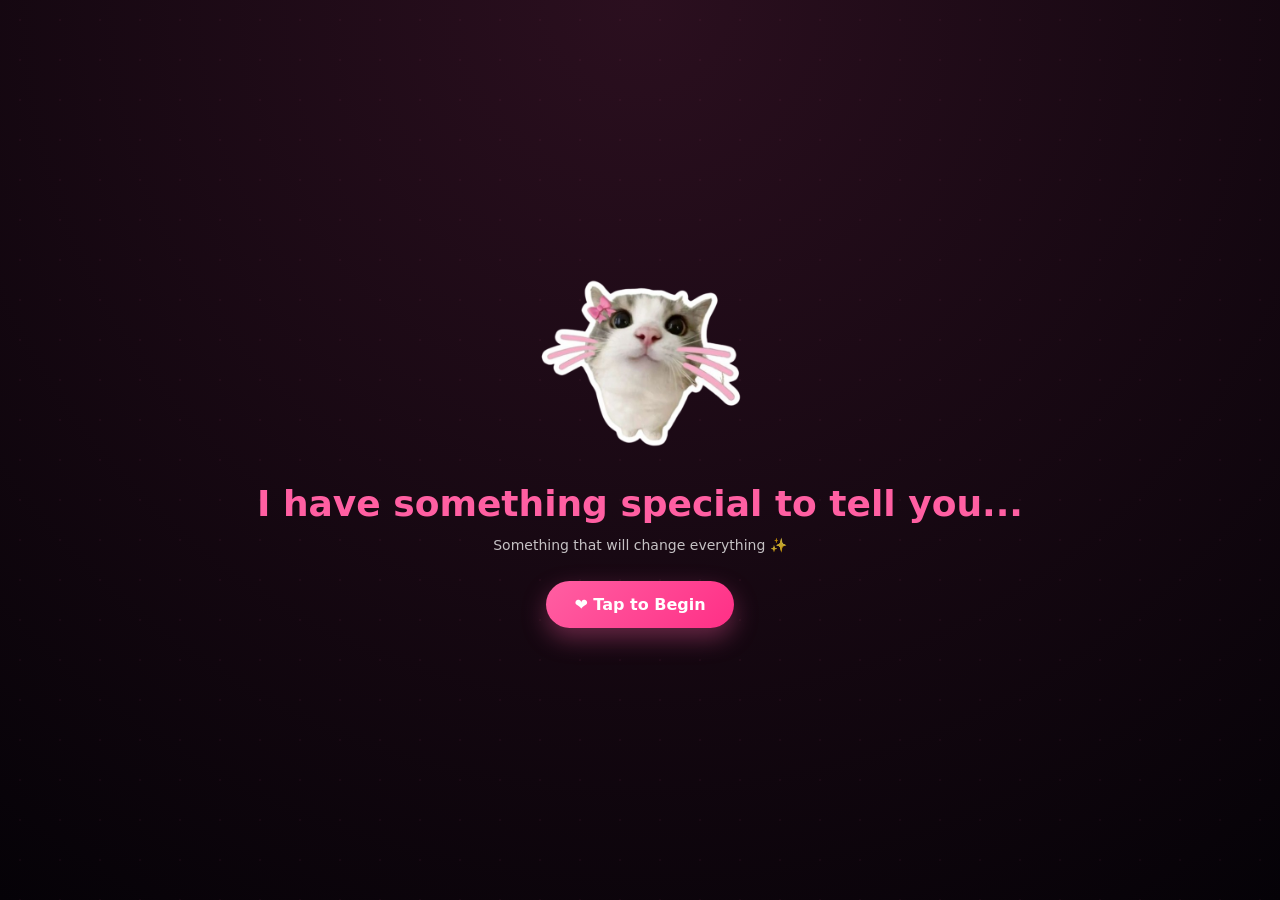
==== sukku n me'/index.html @ dea5011a "Add files via upload" ====
<!DOCTYPE html>
<html lang="en">
<head>
  <meta charset="UTF-8" />
  <meta name="viewport" content="width=device-width, initial-scale=1.0" />
  <title>I love you Sukku 💖</title>
  <link rel="stylesheet" href="./style.css" />
</head>
<body>

  <!-- Background particles -->
  <div class="particles"></div>

  <main class="container">
    <img src="./assets/cat.png" alt="Cute" class="hero-img" />

    <h1>
      I have something special to tell you...
    </h1>

    <p class="subtitle">
      Something that will change everything ✨
    </p>

    <button class="cta" id="beginBtn">
      ❤️ Tap to Begin
    </button>
  </main>

  <script src="./script.js"></script>
</body>
</html>
---- sukku n me'/style.css ----
* {
  margin: 0;
  padding: 0;
  box-sizing: border-box;
  font-family: "Poppins", system-ui, sans-serif;
}

body {
  min-height: 100vh;
  background: radial-gradient(circle at top, #2b0f1f, #050207);
  color: #fff;
  overflow: hidden;
}

/* Center container */
.container {
  min-height: 100vh;
  padding: 36px;                 /* ↑ more breathing space */
  display: flex;
  flex-direction: column;
  align-items: center;
  justify-content: center;
  text-align: center;
  z-index: 2;
  position: relative;
}


/* Image */
.hero-img {
  width: 220px;              /* ↑ BIGGER hero */
  max-width: 70vw;           /* allows scaling on mobile */
  margin-bottom: 28px;
  animation: float 3s ease-in-out infinite;
}

/* Heading */
h1 {
  font-size: clamp(20px, 6vw, 36px);
  line-height: 1.2;
  color: #ff5fa2;
  margin-bottom: 12px;
}

/* Subtitle */
.subtitle {
  font-size: 14px;
  opacity: 0.75;
  margin-bottom: 28px;
}

/* Button */
.cta {
  position: relative;
  background: linear-gradient(135deg, #ff5fa2, #ff2f86);
  border: none;
  padding: 14px 28px;
  border-radius: 999px;
  font-size: 16px;
  font-weight: 600;
  color: #fff;
  cursor: pointer;
  box-shadow:
    0 10px 25px rgba(255, 95, 162, 0.35),
    0 0 0 rgba(255, 95, 162, 0.6);
  transition:
    transform 0.2s ease,
    box-shadow 0.2s ease;
}

/* Glow halo */
.cta::before {
  content: "";
  position: absolute;
  inset: -6px;
  border-radius: inherit;
  background: radial-gradient(
    circle,
    rgba(255, 95, 162, 0.6),
    transparent 70%
  );
  opacity: 0;
  filter: blur(10px);
  transition: opacity 0.2s ease;
  z-index: -1;
}

/* Hover (desktop) */
.cta:hover {
  transform: translateY(-2px) scale(1.05);
  box-shadow:
    0 14px 35px rgba(255, 95, 162, 0.55),
    0 0 20px rgba(255, 95, 162, 0.8);
}

.cta:hover::before {
  opacity: 1;
}

/* Tap (mobile) */
.cta:active {
  transform: scale(0.95);
  box-shadow:
    0 8px 20px rgba(255, 95, 162, 0.4);
}


.cta:active {
  transform: scale(0.96);
  box-shadow: 0 6px 18px rgba(255, 95, 162, 0.25);
}

/* Floating animation */
@keyframes float {
  0%, 100% { transform: translateY(0); }
  50% { transform: translateY(-10px); }
}

/* Particle dots */
.particles::before {
  content: "";
  position: absolute;
  inset: 0;
  background-image:
    radial-gradient(circle, rgba(255,95,162,0.3) 1px, transparent 1px);
  background-size: 40px 40px;
  opacity: 0.15;
  animation: move 20s linear infinite;
}

@keyframes move {
  from { transform: translateY(0); }
  to { transform: translateY(-40px); }
}
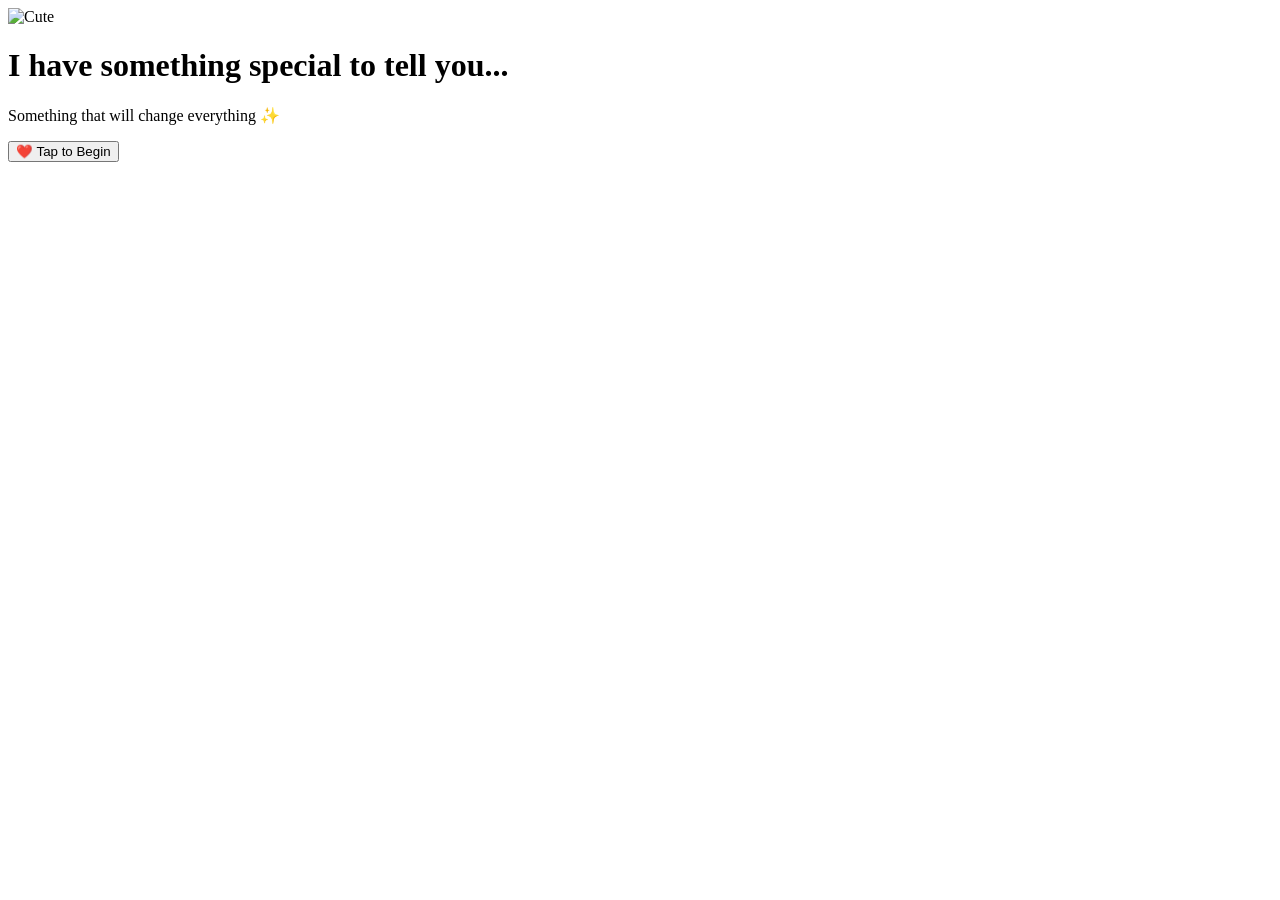
==== commit 4673efac: "Update index.html" ====
--- a/sukku n me'/index.html
+++ b/sukku n me'/index.html
@@ -4,7 +4,7 @@
   <meta charset="UTF-8" />
   <meta name="viewport" content="width=device-width, initial-scale=1.0" />
   <title>I love you Sukku 💖</title>
-  <link rel="stylesheet" href="./style.css" />
+  <link rel="stylesheet" href="/style.css" />
 </head>
 <body>
 
@@ -12,7 +12,7 @@
   <div class="particles"></div>
 
   <main class="container">
-    <img src="./assets/cat.png" alt="Cute" class="hero-img" />
+    <img src="/assets/cat.png" alt="Cute" class="hero-img" />
 
     <h1>
       I have something special to tell you...
@@ -27,6 +27,7 @@
     </button>
   </main>
 
-  <script src="./script.js"></script>
+  <script src="/script.js"></script>
 </body>
 </html>
+
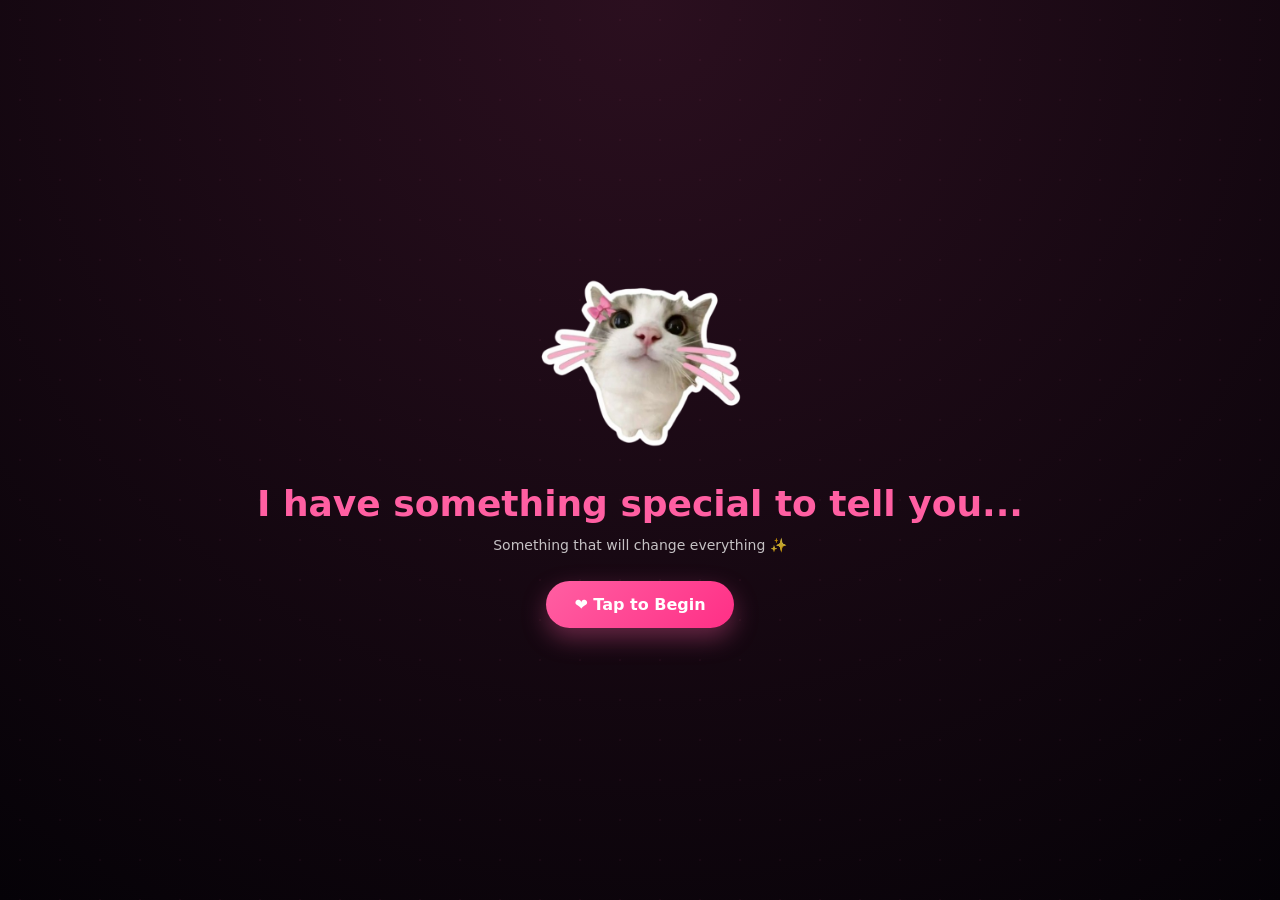
==== commit b8eccdb4: "1" ====
--- a/sukku n me'/index.html
+++ b/sukku n me'/index.html
@@ -4,7 +4,7 @@
   <meta charset="UTF-8" />
   <meta name="viewport" content="width=device-width, initial-scale=1.0" />
   <title>I love you Sukku 💖</title>
-  <link rel="stylesheet" href="/style.css" />
+  <link rel="stylesheet" href="./style.css" />
 </head>
 <body>
 
@@ -12,7 +12,7 @@
   <div class="particles"></div>
 
   <main class="container">
-    <img src="/assets/cat.png" alt="Cute" class="hero-img" />
+    <img src="./assets/cat.png" alt="Cute" class="hero-img" />
 
     <h1>
       I have something special to tell you...
@@ -27,7 +27,7 @@
     </button>
   </main>
 
-  <script src="/script.js"></script>
+  <script src="./script.js"></script>
 </body>
 </html>
 
--- a/sukku n me'/style.css
+++ b/sukku n me'/style.css
@@ -0,0 +1,134 @@
+* {
+  margin: 0;
+  padding: 0;
+  box-sizing: border-box;
+  font-family: "Poppins", system-ui, sans-serif;
+}
+
+body {
+  min-height: 100vh;
+  background: radial-gradient(circle at top, #2b0f1f, #050207);
+  color: #fff;
+  overflow: hidden;
+}
+
+/* Center container */
+.container {
+  min-height: 100vh;
+  padding: 36px;                 /* ↑ more breathing space */
+  display: flex;
+  flex-direction: column;
+  align-items: center;
+  justify-content: center;
+  text-align: center;
+  z-index: 2;
+  position: relative;
+}
+
+
+/* Image */
+.hero-img {
+  width: 220px;              /* ↑ BIGGER hero */
+  max-width: 70vw;           /* allows scaling on mobile */
+  margin-bottom: 28px;
+  animation: float 3s ease-in-out infinite;
+}
+
+/* Heading */
+h1 {
+  font-size: clamp(20px, 6vw, 36px);
+  line-height: 1.2;
+  color: #ff5fa2;
+  margin-bottom: 12px;
+}
+
+/* Subtitle */
+.subtitle {
+  font-size: 14px;
+  opacity: 0.75;
+  margin-bottom: 28px;
+}
+
+/* Button */
+.cta {
+  position: relative;
+  background: linear-gradient(135deg, #ff5fa2, #ff2f86);
+  border: none;
+  padding: 14px 28px;
+  border-radius: 999px;
+  font-size: 16px;
+  font-weight: 600;
+  color: #fff;
+  cursor: pointer;
+  box-shadow:
+    0 10px 25px rgba(255, 95, 162, 0.35),
+    0 0 0 rgba(255, 95, 162, 0.6);
+  transition:
+    transform 0.2s ease,
+    box-shadow 0.2s ease;
+}
+
+/* Glow halo */
+.cta::before {
+  content: "";
+  position: absolute;
+  inset: -6px;
+  border-radius: inherit;
+  background: radial-gradient(
+    circle,
+    rgba(255, 95, 162, 0.6),
+    transparent 70%
+  );
+  opacity: 0;
+  filter: blur(10px);
+  transition: opacity 0.2s ease;
+  z-index: -1;
+}
+
+/* Hover (desktop) */
+.cta:hover {
+  transform: translateY(-2px) scale(1.05);
+  box-shadow:
+    0 14px 35px rgba(255, 95, 162, 0.55),
+    0 0 20px rgba(255, 95, 162, 0.8);
+}
+
+.cta:hover::before {
+  opacity: 1;
+}
+
+/* Tap (mobile) */
+.cta:active {
+  transform: scale(0.95);
+  box-shadow:
+    0 8px 20px rgba(255, 95, 162, 0.4);
+}
+
+
+.cta:active {
+  transform: scale(0.96);
+  box-shadow: 0 6px 18px rgba(255, 95, 162, 0.25);
+}
+
+/* Floating animation */
+@keyframes float {
+  0%, 100% { transform: translateY(0); }
+  50% { transform: translateY(-10px); }
+}
+
+/* Particle dots */
+.particles::before {
+  content: "";
+  position: absolute;
+  inset: 0;
+  background-image:
+    radial-gradient(circle, rgba(255,95,162,0.3) 1px, transparent 1px);
+  background-size: 40px 40px;
+  opacity: 0.15;
+  animation: move 20s linear infinite;
+}
+
+@keyframes move {
+  from { transform: translateY(0); }
+  to { transform: translateY(-40px); }
+}
